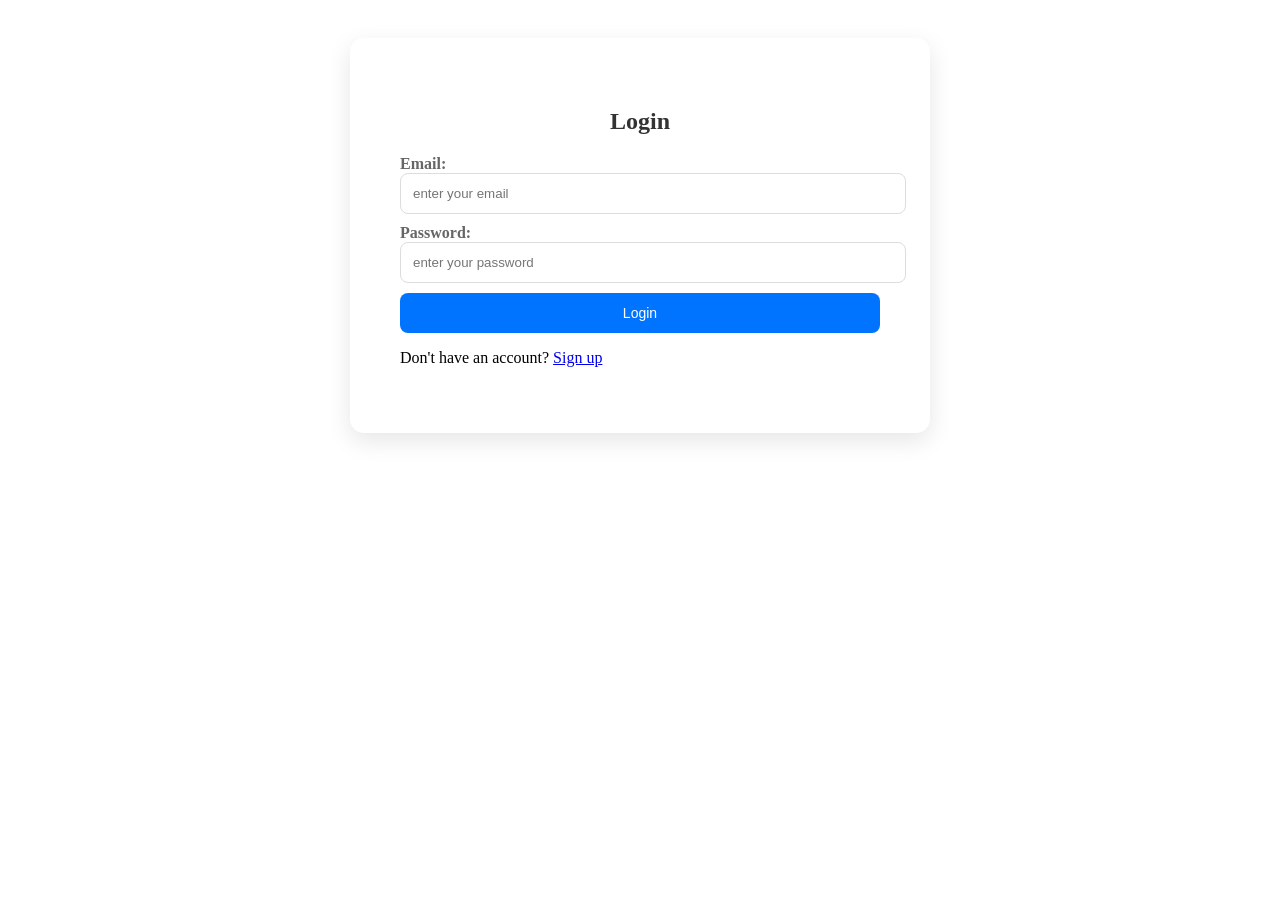
==== login.html @ 6631332b "First commit" ====
<!DOCTYPE html>
<html lang="en">
<head>
    <meta charset="UTF-8">
    <meta name="viewport" content="width=device-width, initial-scale=1.0">
    <title>Login</title>
      <link rel="stylesheet" href="css/style.css">

</head>
<body>
    <div class="main-container">
        <div class="form-container">
            <h2>Login</h2>
            <form action="">
                <div class="form-group">
                    <label for="email">Email:</label>
                    <input type="email" id="email" name="email" placeholder="enter your email" required>
                </div>
                <div class="form-group">
                    <label for="password">Password:</label>
                    <input type="password" id="password" name="password" placeholder="enter your password" required>
                </div>
                <div class="form-group">
                    <button type="submit">Login</button>
                    
                </div>
            </form>
            <p>
                Don't have an account?
                <a href="register.html">Sign up
                </a>
            </p>
        </div>
    </div>
    
</body>
</html>
---- css/style.css ----
/* form style */
.main-container{
    display: flex;
   padding: 30px;
   justify-content: center;
}
.form-container{
    width: 480px;
    padding: 50px;
    background-color: white;
    border-radius: 14px;
    box-shadow: 0 8px 24px rgba(0, 0, 0, 0.1);
}
h2{
    margin-bottom: 20px;
    text-align: center;
    color: #333;

    .form-group{
        margin-bottom: 10px;


    }
}
.form-group label{
    display: block;
    color: #666;
    font-weight: 700;
}
.radio-group{
    display: block;
}

.form-group input,
.form-group select{
    width: 100%;
    padding: 12px;
    border-radius: 8px;
    border: 1px solid #ddd;
    margin-bottom: 10px;

}
.form-group button{
    width: 100%;
    border-radius: 8px;
    padding: 12px;
    background-color: #0074ff;
    color: white;
    font-size: 14px;
    font-weight: 400;
    cursor: pointer;
    border: none;
    
}
.radio-group{
    display: flex;
    justify-content: space-between;
    margin-bottom: 10px;

}
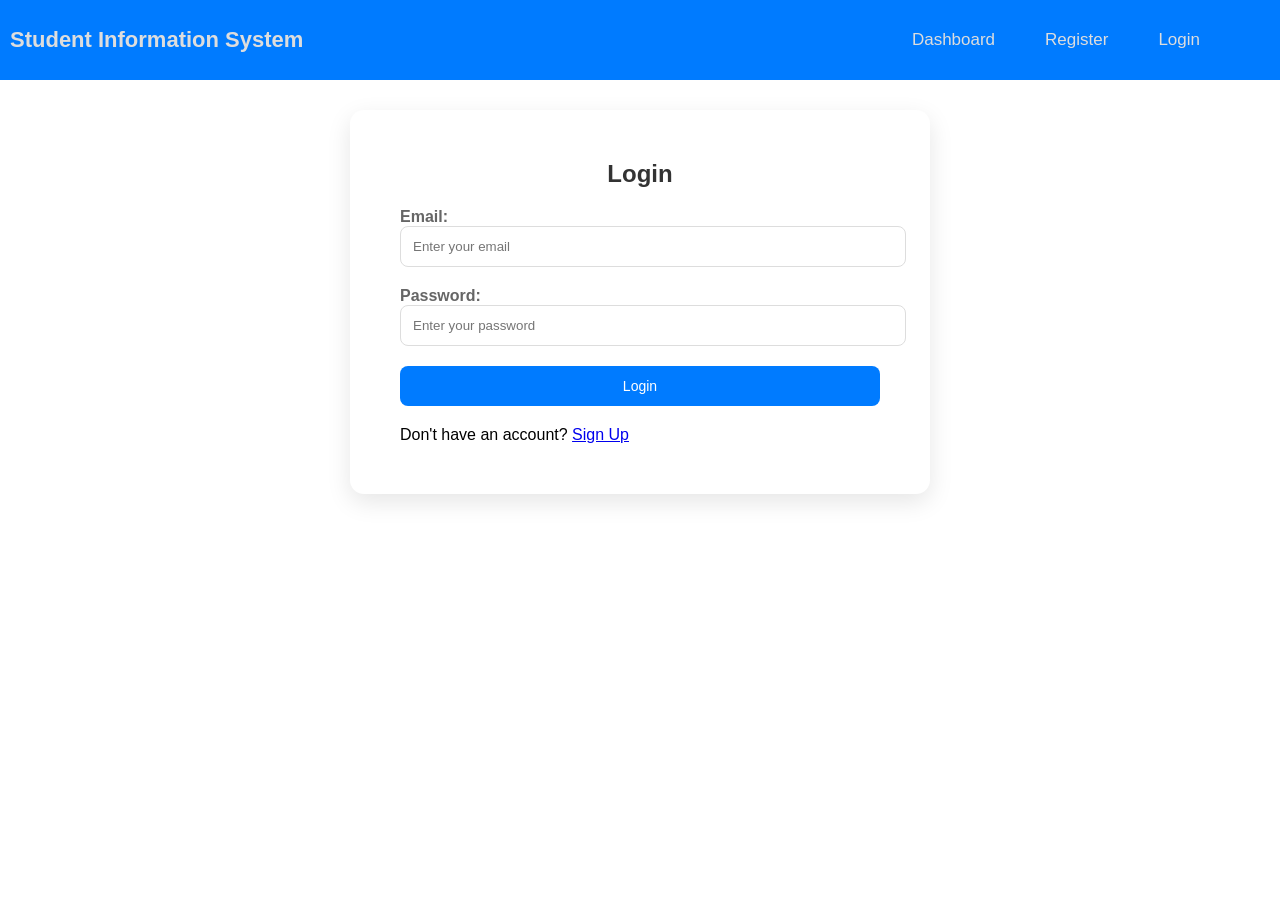
==== commit 810795e4: "Update my website progress" ====
--- a/login.html
+++ b/login.html
@@ -4,34 +4,42 @@
     <meta charset="UTF-8">
     <meta name="viewport" content="width=device-width, initial-scale=1.0">
     <title>Login</title>
-      <link rel="stylesheet" href="css/style.css">
-
+    <link rel="stylesheet" href="css/style.css">
 </head>
 <body>
+    <header>
+        <nav>
+            <div class="system">
+                <a href="index.html">Student Information System</a>
+            </div>
+            <ul>
+                <li><a href="home.html">Dashboard</a></li>
+                <li><a href="register.html">Register</a></li>
+                <li><a href="login.html">Login</a></li>
+            </ul>
+        </nav>
+    </header>
     <div class="main-container">
         <div class="form-container">
             <h2>Login</h2>
             <form action="">
                 <div class="form-group">
                     <label for="email">Email:</label>
-                    <input type="email" id="email" name="email" placeholder="enter your email" required>
+                    <input type="email" id="email" name="email" placeholder="Enter your email" required>
                 </div>
                 <div class="form-group">
-                    <label for="password">Password:</label>
-                    <input type="password" id="password" name="password" placeholder="enter your password" required>
+                    <label for="password"> Password:</label>
+                    <input type="password" id="password" name="password" placeholder="Enter your password">
                 </div>
                 <div class="form-group">
                     <button type="submit">Login</button>
-                    
                 </div>
             </form>
             <p>
                 Don't have an account?
-                <a href="register.html">Sign up
-                </a>
+                <a href="register.html">Sign Up</a>
             </p>
         </div>
-    </div>
-    
+    </div>  
 </body>
 </html>
--- a/css/style.css
+++ b/css/style.css
@@ -1,34 +1,141 @@
+body{
+    font-family: Arial, sans-serif;
+    margin: 0;
+    padding: 0;
+}
+
+nav{
+    display: flex;
+    justify-content: flex-end;
+    background-color: #007bff;
+    padding: 10px;
+    align-items: center;
+    
+}
+
+nav ul{
+    display: flex;
+    list-style-type: none;
+    padding: 20px;
+    margin: 0 0 0 auto;
+}
+
+nav ul li{
+    margin-right: 50px;
+}
+
+nav ul li a{
+    color: #ddd;
+    text-decoration: none;
+    font-size: 17px;
+}
+
+nav ul li a:hover{
+    background-color: #ddd;
+    color: black;
+    border-radius: 5px;
+    padding: 10px;
+}
+
+.system a{
+    font-size: 22px;
+    font-weight: bold;
+    color: #ddd;
+    text-decoration: none;
+}
+
+
+.dashboard-container{
+    padding: 2rem;
+    max-width: 1200px;
+    margin: 0 auto;
+}
+.dashboard-header{
+    display: flex;
+    justify-content: space-between;
+    align-items: center;
+    margin-bottom: 2rem;
+    gap: 15px;
+}
+.search-bar{
+    border:  1px solid grey;
+    border-radius: 20px;
+    font-size: 0.9rem;
+    width: 300px;
+}
+
+.stats-box{
+    display: grid;
+    grid-template-columns: repeat(auto-fit , minmax(200px, 1fr));
+    gap: 20px;
+    margin-bottom: 25px;
+}
+.stat-card{
+    background: white;
+    padding: 20px;
+    border-radius: 10px;
+    box-shadow: 0 2px 4px rgb(6, 5, 5);
+    border: 5px ;
+    border-left: 5px solid rgb(2, 117, 156);
+
+}
+.stat-card h3{
+    color: grey;
+    letter-spacing: 1px;
+    text-transform: uppercase;
+}
+.footer{
+    display: flex;
+    margin: 5px 10px ;
+    padding: 10px;
+    background-color: rgb(1, 1, 156);
+    justify-content: space-between;
+    align-items: center;
+    color: white;
+}
+.footer p{
+    color: white;
+    
+}
+
+@media (max-width:768px) {
+    .footer{
+        background: black;
+    }
+}
+
+
 /* form style */
 .main-container{
     display: flex;
-   padding: 30px;
-   justify-content: center;
-}
+    padding: 30px;
+    justify-content: center;
+}
+
 .form-container{
     width: 480px;
     padding: 50px;
     background-color: white;
     border-radius: 14px;
-    box-shadow: 0 8px 24px rgba(0, 0, 0, 0.1);
-}
+    box-shadow: 0 8px 24px rgba(0,0,0,0.1);
+}
+
+
 h2{
     margin-bottom: 20px;
     text-align: center;
     color: #333;
-
-    .form-group{
-        margin-bottom: 10px;
-
-
-    }
-}
+    font-size: 28;
+}
+
+.form-group{
+    margin-bottom: 10px;
+}
+
 .form-group label{
     display: block;
     color: #666;
     font-weight: 700;
-}
-.radio-group{
-    display: block;
 }
 
 .form-group input,
@@ -38,23 +145,72 @@
     border-radius: 8px;
     border: 1px solid #ddd;
     margin-bottom: 10px;
-
-}
+}
+
 .form-group button{
     width: 100%;
+    padding: 12px;
     border-radius: 8px;
-    padding: 12px;
-    background-color: #0074ff;
+    background-color: #007bff;
     color: white;
     font-size: 14px;
     font-weight: 400;
     cursor: pointer;
+    margin-bottom: 10px;
     border: none;
+}
+
+.radio-group{
+    display: flex;
+    justify-content: space-between;
+    margin-bottom: 10px;
+}
+
+
+.hero-image{
+    background-image: url("../images/imag.jpg");
+    background-repeat: no-repeat;
+    background-size: cover;
+    background-position: center;
+    height: 800px;
+    padding: 10px;
+    position: relative;
+
+}
+*{
+    margin: 0;
+    padding: 0;
+}
+
+
+.hero-text{
+    position: absolute;
+    bottom: 350px;
+    left: 2px;
+    padding: 10px;
+}
+
+.hero-text h1{
+    font-size: 40px;
+    color: black;
+    font-weight: bold;
     
 }
-.radio-group{
-    display: flex;
-    justify-content: space-between;
-    margin-bottom: 10px;
-
+.hero-text p{
+    font-size: 22px;
+    margin-top: 10px;
+    color: white;
+}
+
+#reg{
+    background-color: #007bff;
+    padding: 10px 20px;
+    color: #ddd;
+    cursor: pointer;
+    border: none;
+    margin-top: 10px;
+}
+#reg a{
+    text-decoration: none;
+    color: white;
 }
